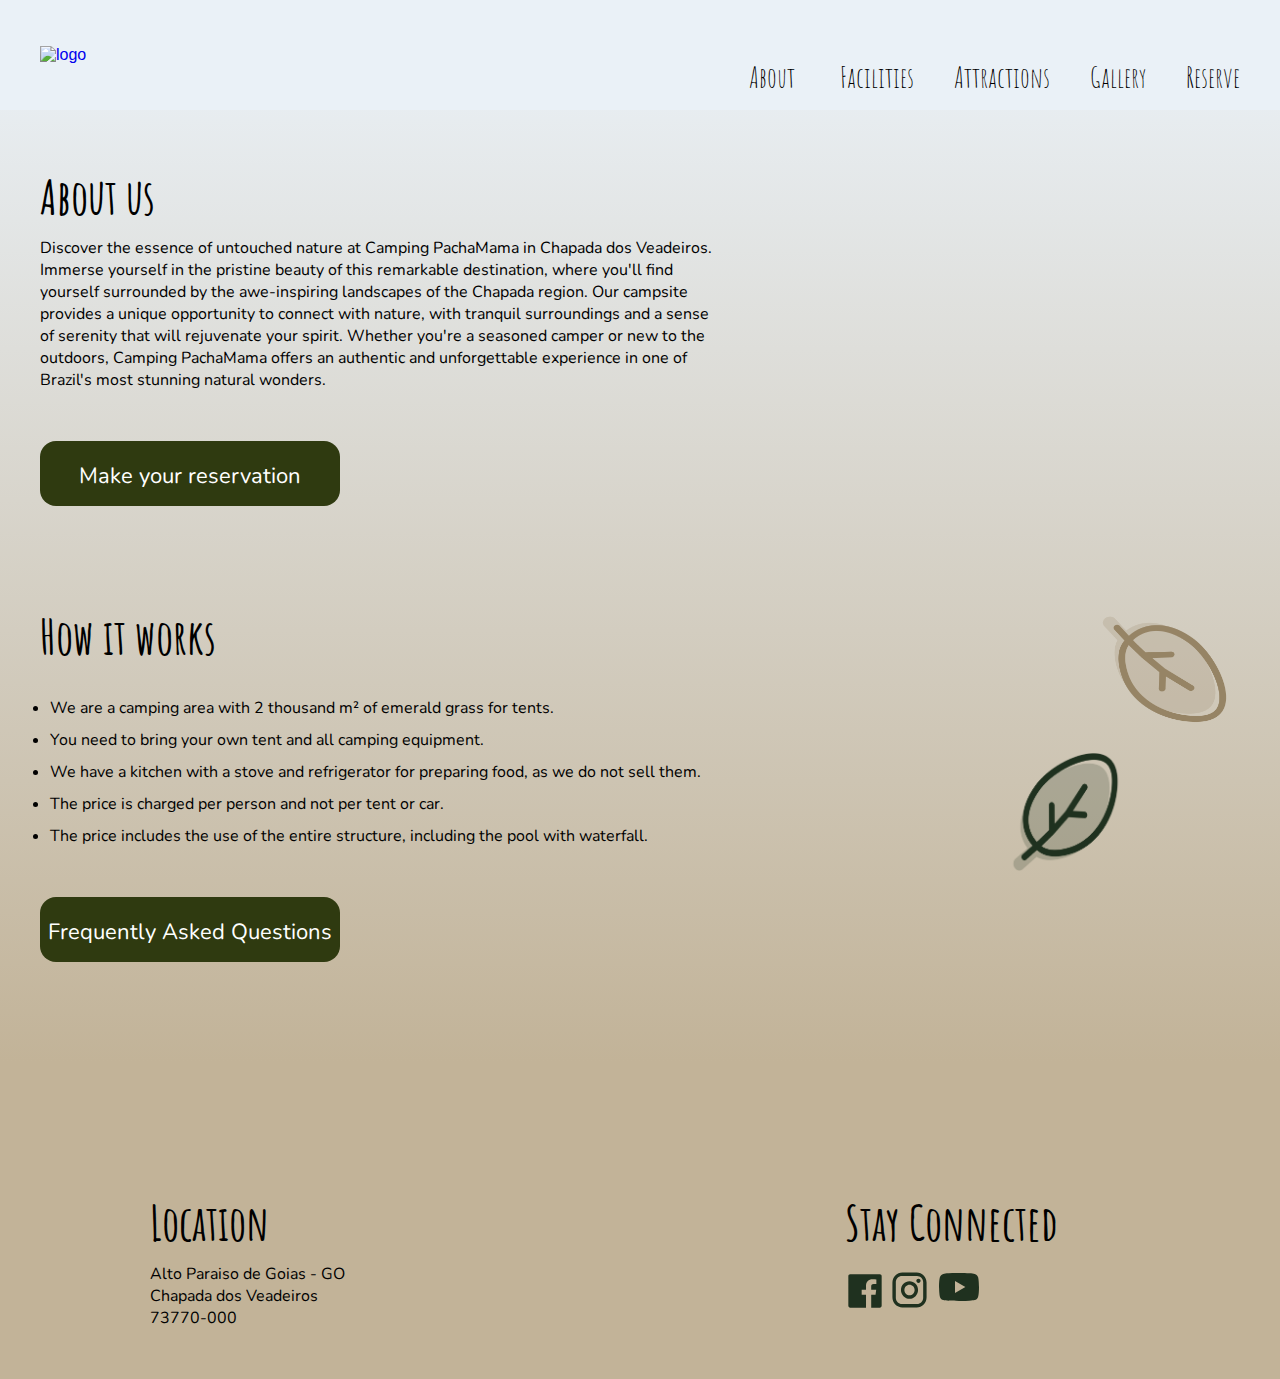
==== Pages/about.html @ e9200d18 "." ====
<!DOCTYPE html>
<html lang="en">

<head>
    <meta charset="UTF-8">
    <meta name="viewport" content="width=device-width, initial-scale=1.0">
    <link rel="stylesheet" href="../Styles/style.css">
    <link rel="preconnect" href="https://fonts.googleapis.com">
    <link rel="preconnect" href="https://fonts.gstatic.com" crossorigin>
    <link rel="preconnect" href="https://fonts.googleapis.com">
    <link rel="preconnect" href="https://fonts.gstatic.com" crossorigin>
    <link
        href="https://fonts.googleapis.com/css2?family=Amatic+SC:wght@400;700&family=Josefin+Slab:ital,wght@0,400;0,600;1,500&family=Nunito:wght@400;500;700&family=Playfair+Display&family=Space+Mono&family=Ubuntu+Mono&display=swap"
        rel="stylesheet">
    <title>Camping PachaMama - About</title>
</head>


<body>
     <!-- HEADER -->
        <header class="header-bg" id="header">
            <div class="header">
                <a href="../index.html" id="logo"><img src="../Images/Logo.svg" alt="logo" id="logo-img"></a>
        
                <nav aria-label="primary">
                    <ul class="header-menu">
                        <li><a href="./about.html"><span id="active-page">About</span></a></li>
                        <li><a href="./structure.html">Facilities</a></li>
                        <li><a href="./attractions.html">Attractions</a></li>
                        <li><a href="./gallery.html">Gallery</a></li>
                        <li><a href="./reserve.html">Reserve</a></li>
                    </ul>
                </nav>
        
                <!-- Burger menu icon for mobile -->
                <div class="burger-menu" onclick="toggleMenu()">
                    <div class="bar1"></div>
                    <div class="bar2"></div>
                    <div class="bar3"></div>
                </div>
            </div>
        </header>
    

    <!-- MAIN IMAGE -->
    <main class="about-page-img bg-about">
        <div class="img">
            <img id="heroimg" src="../Images/About-Page/about-main-img.png" alt="Image of morro da baleia">
        </div>

    <!-- ABOUT SECTION-->
<div class="bg-about">
    <div class="about-page-about">

        <h3>About us</h3>
        <div class="about-page-text fade-in" ><p>Discover the essence of untouched nature at Camping PachaMama in Chapada dos Veadeiros. Immerse yourself in the pristine beauty of this remarkable destination, where you'll find yourself surrounded by the awe-inspiring landscapes of the Chapada region. Our campsite provides a unique opportunity to connect with nature, with tranquil surroundings and a sense of serenity that will rejuvenate your spirit. Whether you're a seasoned camper or new to the outdoors, Camping PachaMama offers an authentic and unforgettable experience in one of Brazil's most stunning natural wonders.</p></div>
        <p></p>


            <a href="./reserve.html" class="button-green button-about">Make your reservation</a>
  
       
        <div class="about-page-how fade-in">
            <h3>How it works</h3>
            <ul class="about-page-ul">
                <li>We are a camping area with 2 thousand m² of emerald grass for tents.</li>
                <li>You need to bring your own tent and all camping equipment.</li>
                <li>We have a kitchen with a stove and refrigerator for preparing food, as we do not sell them.</li>
                <li>The price is charged per person and not per tent or car.</li>
                <li>The price includes the use of the entire structure, including the pool with waterfall.</li>
            </ul>
        </div>
        <a href="./faq.html"  class="button-green button-about">Frequently Asked Questions</a>
    </div>
</div>
  <!-- IMAGES FLOATING -->
  <div class="about-page-images">
    <img src="../Images/About-Page/leaf1.png" class="leaf1">
    <img src="../Images/About-Page/leaf2.png" class="leaf2">
  </div>
  <!-- FOOTER SECTION -->
  <footer>
    <div>
        <h5>Location</h5>
        <p>Alto Paraiso de Goias - GO</p>
        <p>Chapada dos Veadeiros</p>
        <p>73770-000</p>

    </div>

    <div>
        <h5>Stay Connected</h5>
        <img src="../Images/facebook.svg">
            <img src="../Images/instagram.svg">
            <img src="../Images/youtube.svg">
    </div>
</footer>

</div>
</div>

</main>
<script src="../Javascript/script.js"></script>
</body>

</html>
---- Styles/style.css ----
body{
    margin: 0px;
    font-family: Arial, Helvetica, sans-serif;
    background: linear-gradient(to bottom, #EAF1F7, #BFC2B4);
}

ul {
    margin: 0px;
    padding: 0px;
    list-style: none;
}

a{
    text-decoration: none;
}

p{
    font-family: "Nunito";
    margin: 0px;
}
#reserve {
    border: 2px solid #BB8B38;
    padding: 10px;
    border-radius: 10px;
}
.icons:hover{
    fill:  #BB8B38;
    transition: 1.2s;
}



@media (max-width: 600px){
    p { font-size: 16px;}
}

#active-page{

padding: 5px;
/* background-color: #EAF1F7;
    border-bottom: 4px solid white;
    border-radius: 0px 0 16px 16px; */
}
/* ------------------------- BACKGROUNDS */
.bg{
    background: linear-gradient(to bottom, #EAF1F7, #C2B398);
    /* margin-bottom:50px; */
    padding-top: 50px;
}
.bg-about{
    background: linear-gradient(to bottom, #E9EFF4, #C2B398);
    padding-top: 50px;
}
.bg-attractions{
    background: linear-gradient(to bottom, #E9EFF4, #BFC2B4);
    padding-top: 50px;
    
}
.bg-reserve{
    background: linear-gradient(to bottom, #EAF1F7, #C2B398);
    padding-top: 10px;
}

/* ------------------------- HEADERS */
h1{ /* center*/
    font-family: "Amatic SC";
    text-align: center;
    font-size: 48px;
    font-weight: 700;
}
h2{
    padding: 20px;
    text-align: center;
    font-family: "Nunito";
    font-size: 24px;
    font-weight: 700;
    height: 50px;
}

h3{ /*left*/
    font-family: "Amatic SC";
    text-align: left;
    font-size: 48px;
    font-weight: 700;
    margin-bottom: 10px;
    
}

h4{
    font-family: "Amatic SC";
    text-align: left;
    font-size: 48px;
    font-weight: 700;
    margin-bottom: 100px;
    margin-left: 100px;
    padding-top: 40px;
    
}
h5{ /*left footer*/
    font-family: "Amatic SC";
    text-align: left;
    font-size: 48px;
    font-weight: 700;
    margin-bottom: 10px;
    
}

@media (max-width: 600px){
    h1{font-size: 30px;
    text-align: left;
margin-left: 50px;}
    h3{
        font-size: 30px;
        margin-left: 50px;
    }
    h5{font-size: 30px;}
    h4{
        margin-bottom: 50px;
        font-size: 30px;
        margin-left: 50px;
        padding-top: 0px;
        
    }
}
/* ------------------------- BUTTONS */
.button-green{
    height:35px;
    padding-top: 20px;
    padding-bottom: 10px;
    border-radius: 16px;
    font-size: 22px;
    cursor:pointer;
    width: 300px;

    background-color: #2F3A10;
    font-family: "Nunito", sans-serif;
    color: white;
    display: inline-block;
    text-align: center;
}
.button-green:hover{
background-color: #087808;
transition: 1.2s;
}

.button-green-2{
    background-color: #2F3A10;
    width: 497px;
    height: 40px;
    padding-top: 10px;
    font-family: "Nunito", sans-serif;
    font-size: 22px;
    color: white;
    border-radius: 16px;
    cursor: pointer;
    display: inline-block;
    text-align: center;
}
.button-green-2:hover{
background-color: #087808;
transition: 1.2s;
}

.button-green-3{
    background-color: #2F3A10;
    width: 300px;
    height: 40px;
    padding-top: 10px;
    font-family: "Nunito", sans-serif;
    font-size: 22px;
    color: white;
    border-radius: 16px;
    cursor: pointer;
    display: inline-block;
    text-align: center;
    margin-top: 120px;
}
.button-green-3:hover{
background-color: #087808;
transition: 1.2s;
}
#img-button{
    margin-top: 160px; /* Adjust the margin to create space between h1 and a */
    background: #BB8B38;
    height:35px;
    padding-top: 20px;
    padding-bottom: 10px;
    border-radius: 16px;
    font-size: 22px;
    color: #1F311F;
    cursor:pointer;
    width: 300px;
    box-shadow: 0 4px 8px rgba(0, 0, 0, 0.1); 
    font-family: "Nunito";
}
#img-button:hover{
    background-color: #DCAF67;
    transition: 1.2s;
    color:white;
}

.center{
    margin:auto;
    text-align: center;
    margin-top: 50px;
}



@media (max-width: 600px){
    .button-green{
        width: 300px;
        height: 40px;
        padding-top: 15px;
        font-family: "Nunito", sans-serif;
        font-size: 16px;
        color: white;
        border-radius: 16px;
        cursor: pointer;
        display: inline-block;
        text-align: center;
       
    }
    .button-green-2{
            width: 400px;
            height: 40px;
            padding-top: 15px;
            font-family: "Nunito", sans-serif;
            font-size: 16px;
            color: white;
            border-radius: 16px;
            cursor: pointer;
            display: block;
            text-align: center;
            margin-top: 50px;
           

    }
    .button-green-3{
        width: 300px;
        height: 40px;
        padding-top: 15px;
        font-family: "Nunito", sans-serif;
        font-size: 16px;
        color: white;
        border-radius: 16px;
        cursor: pointer;
        display: inline-block;
        text-align: center;
       

}
    .center{
        margin-top: 10px;
        text-align: left;
    }
}
/* ------------------------- HEADER WEBSITE */
.header-bg {
    background-color: #EAF1F7;
    position: fixed;
    width: 100%;
    top: 0;
    z-index: 1000; /* Set a high z-index to ensure the header appears above other content */
    transition: background-color 0.4s ease-in; /* Add a smooth transition effect */
}

.header img {
    width: 85%;
}

.header {
    display: flex;
    flex-wrap: wrap;
    gap: 20px;
    justify-content: space-between;
    align-items: center;
    margin-top: 0px;
    max-width: 1200px;
    box-sizing: border-box;
    margin-left: auto;
    margin-right: auto;
    height: 110px;
    padding: 0px;
    transition:ease-in-out ; 
    margin-bottom:0px;
}

.header-menu{
    display: flex;
    flex-wrap: wrap;
    gap: 40px;
}

.header-menu a{
    /* padding: 16px 0px; */
    display: inline-block;
    color: #000000;
    font-size: 28px;
    position: relative;
    font-family: 'Amatic SC';
    margin-bottom: 0px;
    margin-top: 0px;
    padding: 0px;
}

.header-menu a:after{
    content: "";
    display:block;
    height: 2px;
    width: 0%;
    background: #1F311F;
    margin-top: 4px;
    transition: 0.3s;
    position: absolute;
}

.header-menu a:hover:after{
    width: 100%;

}
/* @media (max-width: 800px){
    .header-menu{
        gap:20px;
    }
    .header-menu a {
        background-color: #1111;
        padding: 12px 16px;
        border-radius: 4px;
    }
    .header-menu a:hover{
        background: #fff;
    }
    .header a:after{
        display:none;
    }
} */

.burger-menu {
    display: none;
    cursor: pointer;
    margin-right: 40px;
    margin-bottom: 5px;
}

.bar1 {
    width: 15px;
    height: 3px;
    background-color: #1F311F;
    margin: 6px 0;
    transition: 0.4s;
    border-radius: 5px;
}
.bar2 {
    width: 30px;
    height: 3px;
    background-color: #1F311F;
    margin: 6px 0;
    transition: 0.4s;
    border-radius: 5px;
}
.bar3{
    width: 15px;
    height: 3px;
    background-color: #1F311F;
    margin: 6px 0;
    transition: 0.4s;
    border-radius: 5px;
    margin-left:15px;
}

/* Add the personalized styles for the active burger menu */
.burger-menu.active .bar1 {
    transform: rotate(-45deg) translate(-12px, 10px);
    background-color:#BB8B38;
    width: 30px;
}

.burger-menu.active .bar2 {
    opacity: 0;
}

.burger-menu.active .bar3 {
    transform: rotate(45deg) translate(-12px, 10px);
    background-color:#BB8B38;
    width: 30px;
}


/* Mobile styles */

@media screen and (max-width: 768px) {
    .burger-menu {
        display: block;
    }
    .header{
    height: 90px;
    }
    .header-menu {
        display: none;
        flex-direction: column;
        position: absolute;
        top: 60px; /* Adjust as needed to avoid overlapping the header */
        left: 0;
        width: 100vh;
        height: 100vh;
        background: linear-gradient(to top, #EAF1F7, #BFC2B4);
        z-index: 1000;
        gap: 5px;
    }
    .header-menu a {
        padding-left: 100px;
        font-size: 28px;
        display:block;
    }

    
    .header-menu a:after{
      display: none;
    }
    
   
    .header-menu.show {
        display: flex;
    }
    .header-bg{
        margin-bottom: 100px;
    }
    #logo-img {
       padding: 10px;
content: url('../Images/logomobile.svg'); /* Change to the desired mobile logo URL */

margin-left: 50px;
max-width: 120%;

    }
}



/* ------------------------------------------------- HOME PAGE */
.img {
    position: relative;
}

#heroimg {
    width: 100%;
    height: auto;
    display: block;
}

#img-title,
#img-button {
    position: absolute;
    top: 50%;
    left: 50%;
    transform: translate(-50%, -50%);
    color: white;
    text-align: center;
    opacity: 0;
    transition: opacity 2s ease;
}

#img-title {
    font-family: "Amatic SC";
    font-weight: 700;
    font-size: 56px;
}

#img-button {
    font-size: 18px;
}



/* ------------------------- ABOUT */


.about {
    display: flex;
    gap: 20px;
    padding: 20px;
    width: 1200px;
    box-sizing: border-box;
    margin-left: auto;
    margin-right: auto;
    margin-bottom: 300px;
    position: relative;
    margin-top: 100px;
}

.map {
    position: absolute;
    bottom: -150px; /* Adjust the value as needed to overlap the map with the image */
    left: 35px;
    box-shadow: 0 4px 8px rgba(0, 0, 0, 0.1); /* Add a shadow effect */
}
.leaf-falling img {
    position: absolute;
    max-width: 10%;
    height: auto;
    animation: fallAnimation 2s cubic-bezier(0.68, -0.55, 0.27, 1.55) forwards;
    /* Adjust the duration and cubic-bezier values as needed */
}

/* Position the images */
.leaf-falling1 {
    top: -200px; /* Start the leaf above the viewport */
    left: 50px; /* Adjust the left position as needed */
}

@keyframes fallAnimation {
    to {
        top: 1500px; /* Adjust the final position where the leaf should fall to */
    }
}
.about-image {
    width: 100%;
}

@media screen and (max-width: 768px) {
    .about {
        flex-direction: column-reverse;
        width: 100%;
        padding: 10px;
        margin-bottom: 100px;
        margin-top: 0px;
    }
    #about-text-2{
        font-size: 14px;
    }
   .about-image{
    width: 50%;
   }
    .map {
        position: static; /* Change position to static for better responsiveness */
        margin-top: 20px;
        box-shadow: none;
    }

    /* Adjust the width and height for mobile screens */
    .map iframe {
        margin-left: 50px;
        margin-bottom: 100px;
        width: 75%; /* Set the iframe width to 100% of its container */
        height: 300px; /* Adjust the desired height for mobile screens */
    }
}


/* ------------------------- FACILITIES */
.structure{  display: flex;
    flex-wrap: wrap;
    gap: 15px;
    padding: 20px;
    width: 1200px;
    box-sizing: border-box;
    margin-left: auto;
    margin-right: auto;
    margin-bottom: 140px; 
}
 ul{
    margin-top: 30px;
 }
 ul li{
    margin-bottom: 15px;
    margin-top: 30px;
 }
hr{
    background-color: #2F3A10;
    width: 470px;
    border: 0px;
    height: 2px;
 
}
.colored-svg{
    fill:#1F311F;
    padding: 5px;
}

.list{
    font-family: "Nunito";
}


@media screen and (max-width: 768px) {
td{
    font-size: 16px;
}
.colored-svg{
    max-width: 75%;
}
table {
    width: 200px; /* Sum of the specified column widths */
    font-size: 16px;

  }

  td, th {
    border: none; /* Optional: Adds borders to the cells */
    border-bottom: 2px solid #BB8B38;
    height: 76px;
  }
#facilities-img{
    display:none;
}
}
/* ------------------------- ATTRACTIONS */
/* .card{
    width:372px;
    height: 768px;
    background: #C2B398;
    border-radius: 16px;
    margin-bottom: 50px;
} */
.card:hover{ 
    background-color: #C0A576;
    transition: 1.2s;
}
.card p{
    padding: 20px;
    font-size: 14px;
}
.card hr{
    color: #1F311F;
    width: 200px;
    border: 1px solid #1F311F;
    margin-top:20px;
}


.attractions {
    display: flex;
    flex-wrap: wrap;
    gap: 22px;
    padding: 20px;
    box-sizing: border-box;
    margin-left: auto;
    margin-right: auto;
    max-width: 1200px;
}

.card {
    flex: 1 0 102px; /* Use flex property to allow flexibility in width */
    max-width: 70%; /* Allow cards to take full width on smaller screens */
    background: #C2B398;
    border-radius: 16px;
    margin-bottom: 50px;
    box-sizing: border-box; /* Include padding and border in the total width */
}

/* Rest of your .card styles */

/* Adjustments for smaller screens */
@media screen and (max-width: 768px) {
    #button-green-center{
        margin-left: 135px;
    }
    .card {
        margin: auto;
        flex: 1 0 100%; /* Make cards take full width on smaller screens */
    }
}


/* ------------------------- GALLERY */
.gallery{
    margin-bottom: 0px;
    margin-top: 140px;
    
}
.gallery img{
    width: 100%;

}

.gallery-button-left,
.gallery-button-right {
    position: absolute;
    font-size: 30px;
    background: none;
    border: none;
    color: #333;
    cursor: pointer;
    border-radius: 25%;
    padding: 30px;
    background-color: rgba(255, 255, 255, 0.7);
    transition: background-color 0.3s;
}

.gallery-button-left {
    left: 0;
    top: 50%;
    transform: translate(0%, -50%);
}

.gallery-button-right {
    right: 0;
    top: 50%;
    transform: translate(0%, -50%);
}


.gallery-button-left:hover,
.gallery-button-right:hover {
    background-color: #DCAF67;
}


@media screen and (max-width: 768px) {
    .gallery-button-left,
    .gallery-button-right {
        position: absolute;
        font-size: 20px;
        background: none;
        border: none;
        color: #333;
        cursor: pointer;
        border-radius: 25%;
        padding: 15px;
        background-color: rgba(255, 255, 255, 0.7);
        transition: background-color 0.3s;
    }
    
    
}


/* ------------------------- RESERVE */
form{
    font-family: "Nunito";
    font-size: 20px;

}
.label-block{
    display:block;
}
input{
border: 1px solid #1F311F;
box-shadow: 0 2px 5px rgba(0, 0, 0, 0.1);
border-radius: 5px;
margin-bottom: 20px;
background-color: rgba(255, 255, 255, 0.5); /* Use rgba with an alpha value for transparency */
font-size: 16px;
font-family: "Nunito";
}
label{display:block;}

.input-larger {
    width: 500px;
    height: 40px;

}

.input-smaller {
    width: 226px;
    height: 40px;
}
input:focus {
    outline: none;}

.input-flex{
    display:flex;
    flex-wrap: wrap;
    gap: 50px;
}

.reserve{
    display:flex;
    justify-content:space-evenly;
    gap: 40px;
    /* padding-left: 150px; */
    /* padding-right:500px; */
    padding-bottom: 140px;
}
.reserve-page-home{
    display: flex;
    flex-wrap: wrap;
    gap: 200px;
    padding-bottom:0px;
}


.italic{
    font-style:italic;
}

#title{
    font-family: "Nunito";
    font-size: 24px;
    font-weight: 700px;
    text-align: right;
    margin-bottom:5px;
}
.reserve-info{
    margin-bottom: 10px;
}

/* ------------------------- FOOTER */
footer{
 padding-top: 50px;
    display:flex;
    flex-wrap: wrap;
    background-color: #C2B398;
    padding-bottom:50px;
    padding-left: 150px;

    gap: 500px;
}

#about-text{
    margin-bottom: 40px;
    padding: 50px;
}
#about-text-2{
    margin-bottom: 100px;
    margin-top: 50px;
}

@media (max-width: 600px){
    footer{
        gap: 100px;
        padding-left: 40px;
    }
}

/* --------------------------------------------------------------------------- ABOUT PAGE */

/* ------------------------- About */



.about-page-about{
    width: 1200px;
    box-sizing: border-box;
    margin-left: auto;
    margin-right: auto;
    padding-bottom: 100px;

}
.about-page-text{
    width: 678px;
    margin-bottom:50px;
    font-family: "Nunito";
}

.about-page-how{
    margin-top: 100px;
    margin-bottom: 50px;
}

.about-page-ul li{
    list-style-type:disc;
    margin: 10px;
    font-family: "Nunito";
}



.about-page-images img {
    position: absolute;
    max-width: 10%;
    height: auto;
}

/* Position the images */
.leaf1 {
    top: 750px; /* Adjust the top position as needed */
    left: 1000px; /* Adjust the left position as needed */
}

.leaf2 {
    top:600px;
    bottom: 50px; /* Adjust the bottom position as needed */
    right: 50px; /* Adjust the right position as needed */
}

@media screen and (max-width: 768px) {
    .about-page-about {
        width: 100%;
        padding-bottom: 20px;


    }
    .leaf1 {
        top: 750px; /* Adjust the top position as needed */
        left: 50px; /* Adjust the left position as needed */
    }
    
    .about-page-text {
        width: 80%; /* Adjust the width as needed */
        margin: auto;
        margin-top: 20px;
        margin-bottom: 50px;
        font-size: 14px;
    }

    .about-page-how {
        width: 90%;
        margin-top: 20px; /* Adjust the top margin as needed */
        margin-bottom: 50px; /* Adjust the bottom margin as needed */
    }
    .about-page-ul{
        padding-left: 40px;
    }
    .button-about{
        margin-left: 50px;
        margin-bottom: 90px;
    }

    
}



/* ------------------------------------------------- FAQ PAGE */

.faq-page{
    width: 1200px;
    box-sizing: border-box;
    margin-left: auto;
    margin-right: auto;
    margin-bottom: 100px;
}

.faq-page-box{
    width: 678px;
    height: 400px;
    background-color: #BFC2B4;
    border-radius: 16px;
    padding-left: 15px;
    margin-bottom: 50px;
    box-shadow: 0 4px 8px rgba(0, 0, 0, 0.1); /* Add a shadow effect */

}

.faq-page-text{
    padding-left: 15px;
    font-family:"Nunito";
}
#bold{
    font-weight: 700;
}
.faq-page-faq{
    width: 850px;
    font-family: "Nunito";
}
.question{
    margin-bottom: 20px;
    cursor: grab;
}
#bold:hover{
    color:#2F3A10;
}
.answer {
    display: none;
    margin-top: 10px;
}
.leaf1-1 {
    top: 780px; /* Adjust the top position as needed */
    right: 400px; /* Adjust the left position as needed */
    transform:rotate(360deg); 
}

.leaf2-2 {
    top:600px;
    bottom: 50px; /* Adjust the bottom position as needed */
    right: 80px; /* Adjust the right position as needed */
  
}

@media screen and (max-width: 768px) {

.faq-page{
    width:100%;
}

    .faq-page-faq{
        width: 400px;
        font-family: "Nunito";
        margin: auto;
        padding-top: 60px;
    }
    .question{
        margin-bottom: 20px;
      
    }
 
.faq-page-box{
    width: 378px;
    height: 490px;
    background-color: #BFC2B4;
    border-radius: 16px;
    padding-left: 5px;
    margin-bottom: 100px;
    margin-top: 20px;
    margin: auto;
}


}
/* ------------------------------------------------- FACILITIES PAGE */
.structure-page{
    width: 1200px;
    box-sizing: border-box;
    margin-left: auto;
    margin-right: auto;
    margin-bottom: 100px;
}

.structure-page-list{
    width: 1100px;
    margin: auto;

}
.structure-page-list-2 ul{
width: 450px;
}
.structure-page-list-2{
    display: flex;
    flex-wrap: wrap;
    gap: 35px;
}

table {
    width: 529px; /* Sum of the specified column widths */
    border-collapse: collapse;
    font-family: "Nunito";

  }

  td, th {
    border: none; /* Optional: Adds borders to the cells */
    border-bottom: 2px solid #BB8B38;
    height: 76px;
  }

  td:first-child, th:first-child {
    width: 67px;
  }

  td:nth-child(2), th:nth-child(2) {
    width: 382px;
  }

  #water{
    margin-left: 10px;
  }
  #grass{
    padding-bottom: 8px;
  }

  .img-structure {
    width: 100%;
    margin-top: 140px;


}

/* Adjustments for smaller screens */
@media screen and (max-width: 768px) {
    .structure-page-list-2 {
        flex-direction: column; /* Change to column layout on smaller screens */
        align-items: center; /* Center children in column layout */
        gap: 0px;
        padding: 30px;
    
    }
    #water{
        width: 30%;
    }
    .colored-svg{
        width: 50%;
    }
    .structure-page-list{
        width: 100vh;
    
    }
    td, th {
        font-size: 14px;
        border-bottom: 1px solid #BB8B38;
    
    }

    .structure-page-list-2 div {
        width: 100%; /* Full width for each child on smaller screens */
        margin-bottom: 20px; /* Add some margin between child elements */
    
    }
  
    .structure-page{
        width: 100vh;
        box-sizing: border-box;
     
    }
    
}

/* ------------------------------------------------- ATTRACTIONS PAGE */

.attractions-div{
    width: 1200px;
    box-sizing: border-box;
    margin-bottom: 100px;
    margin-left: auto;
    margin-right: auto;
}
#hidden-container {
    display:none;
    /* display:flex; */
  }

  .hidden {
    display: none;
  }
#attractions-footer{
    padding-top: 20px;
    margin-top: 50px;
    background-color: #BFC2B4;
}

.card-page {
    width: 372px;
    height: 768px;
    background: #C2B398;
    border-radius: 16px;
    margin-bottom: 50px;
    opacity: 0; /* Initially hide cards */
    transition: opacity 1s ease-in-out; /* Add a smooth transition effect */
}

.card-page.visible {
    opacity: 1; /* Make cards visible when the 'visible' class is added */
}

.card-page:hover{ 
    background-color: #C0A576;
    transition: 1.2s;
}
.card-page p{
    padding: 20px;
    font-size: 14px;
}
.card-page hr{
    color: #1F311F;
    width: 200px;
    border: 1px solid #1F311F;
    margin-top:20px;
}
.card-page img{
    width: 100%;
}

.attractions-page {
    display: flex;
    flex-wrap: wrap;
    gap: 22px;
    padding: 20px;
    box-sizing: border-box;
    margin-left: auto;
    margin-right: auto;
    max-width: 1200px;}

@media screen and (max-width: 768px) {
    .card-page{
        width:320px;
        height: 768px;
        background: #C2B398;
        border-radius: 16px;
        margin-bottom: 50px;
    } 
    
    .attractions-div {
        width: 100%;
        margin-left: 100px;
    }

}
/* ------------------------------------------------- RESERVE PAGE */
.reserve-page{
    width: 1200px;
    box-sizing: border-box;
    margin-left: auto;
    margin-right: auto;
}


.reserve-page-form{
    display: flex;
    flex-wrap: wrap;
    gap: 200px;
    padding-bottom:100px;
}

.reserve-page-img{
    margin-bottom:0px;
}

@media screen and (max-width: 768px) {
    form{
        font-size: 16px;
        margin: auto;
        padding-right: 60px;
        margin-bottom: 40px;
    }

    input{
    font-size: 14px;
    }

    .input-larger {
        width: 400px;
    }
    
    .input-smaller {
        width: 170px;
    }
    
    
 
    .reserve-page{
        width: 100%;
    }

    .reserve-page-form{
        gap:20px;
        padding-bottom:60px;
    }

    .reserve-info
    {
    
        margin-left: 50px;
        padding-bottom: 20px;
        margin-bottom: 10px;
    }
  
}
/* ------------------------------------------------- GALLERY PAGE */
.gallery-page{
    padding-bottom: 100px;

    
}
.gallery-page img{
    width: 100%;

}

.gallery-page-button-left,
.gallery-page-button-right {
    position: absolute;
    font-size: 30px;
    background: none;
    border: none;
    color: #333;
    cursor: pointer;
    border-radius: 25%;
    padding: 30px;
    background-color: rgba(255, 255, 255, 0.7);
    transition: background-color 0.3s;
}

.gallery-page-button-left {
    left: 0;
    top: 50%;
    transform: translate(0%, -50%);
}

.gallery-page-button-right {
    right: 0;
    top: 50%;
    transform: translate(0%, -50%);
}


.gallery-page-button-left:hover,
.gallery-page-button-right:hover {
    background-color: #DCAF67;
}


@media screen and (max-width: 768px) {
    .gallery-page-button-left,
    .gallery-page-button-right {
        position: absolute;
        top: 40%;
        font-size: 20px;
        background: none;
        border: none;
        color: #333;
        cursor: pointer;
        border-radius: 25%;
        padding: 15px;
        background-color: rgba(255, 255, 255, 0.7);
        transition: background-color 0.3s;
    }
    .image-container{
        margin-top: 50px;
        margin-bottom: 0px;
       
    }
    .bg-about{
        margin-top: 40px;

    }
    .gallery-page{
        margin-top: 0px;
    }
    
}
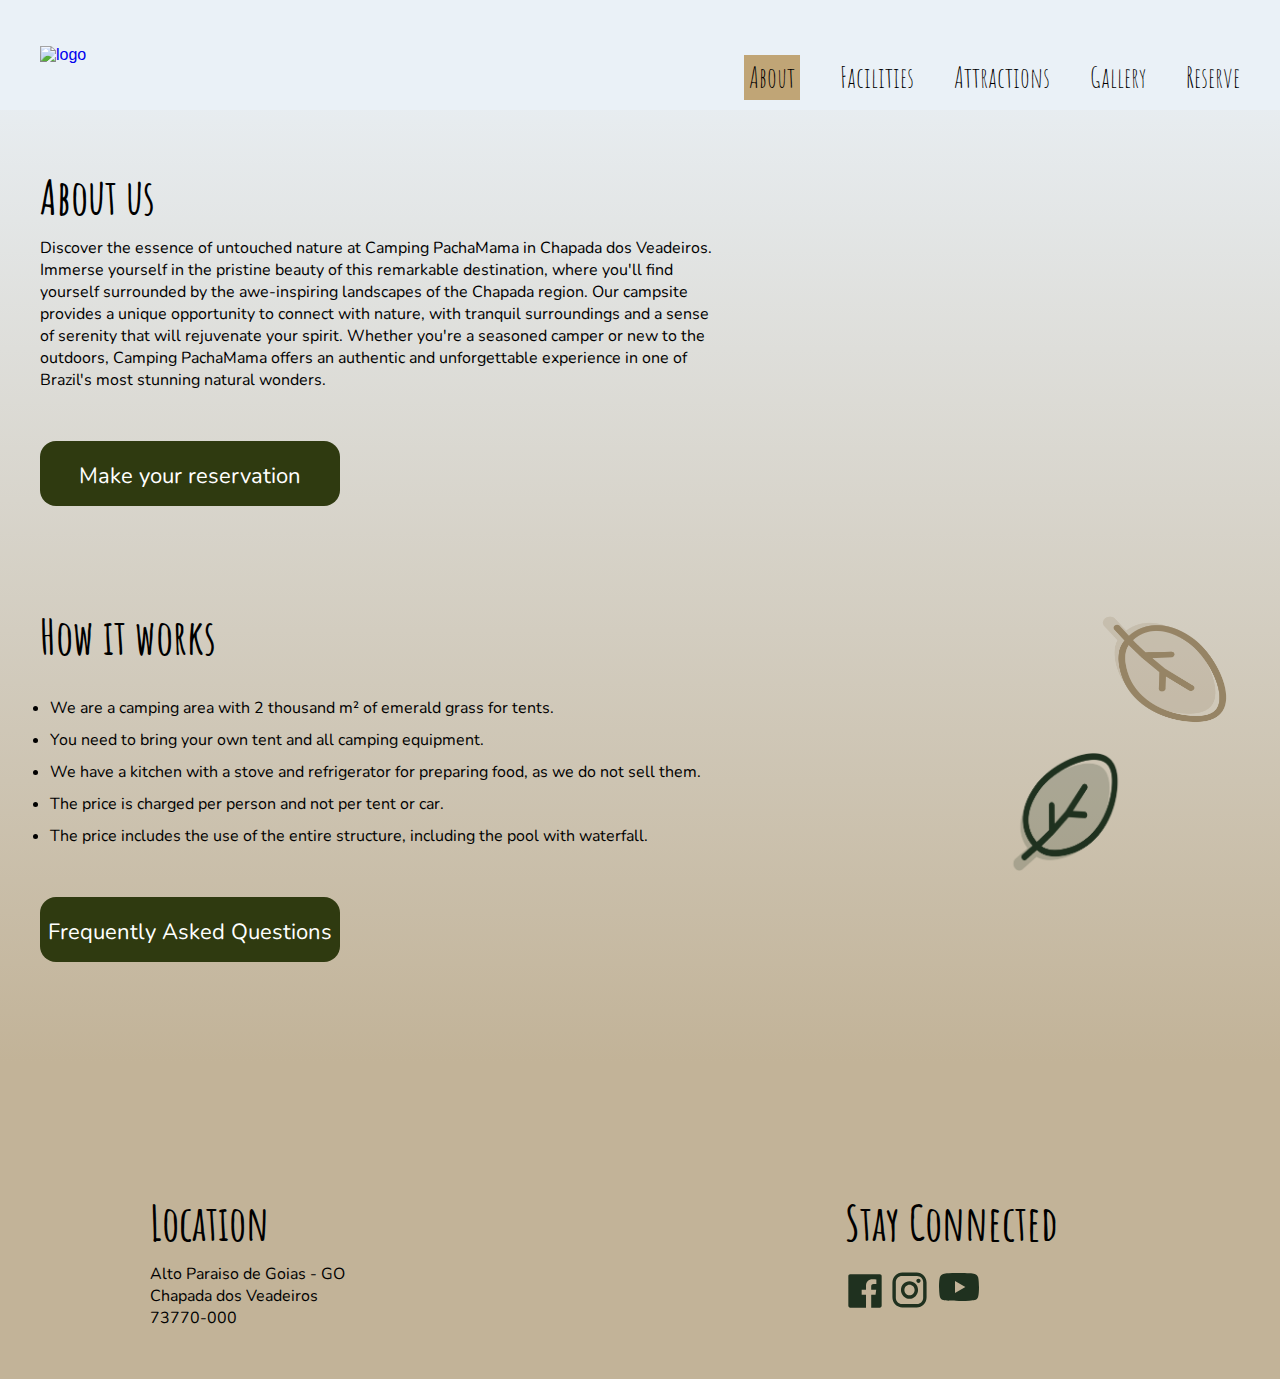
==== commit edf889f6: "icons" ====
--- a/Pages/about.html
+++ b/Pages/about.html
@@ -90,9 +90,9 @@
 
     <div>
         <h5>Stay Connected</h5>
-        <img src="../Images/facebook.svg">
-            <img src="../Images/instagram.svg">
-            <img src="../Images/youtube.svg">
+        <a href="https://www.facebook.com/campingpachamamaoficial?ref=bookmarks"> <img class="icons" src="../Images/facebook.svg"></a>
+        <a href="https://www.instagram.com/campingpachamama"><img class="icons" src="../Images/instagram.svg"></a>
+        <a href="https://www.youtube.com/channel/UC0NTI7tROJxKi1Zjcupasgg"> <img class="icons" src="../Images/youtube.svg"></a></div>
     </div>
 </footer>
 
--- a/Styles/style.css
+++ b/Styles/style.css
@@ -37,7 +37,7 @@
 #active-page{
 
 padding: 5px;
-/* background-color: #EAF1F7;
+background-color: #C0A576;/* background-color: #EAF1F7;
     border-bottom: 4px solid white;
     border-radius: 0px 0 16px 16px; */
 }
@@ -120,6 +120,9 @@
         margin-left: 50px;
         padding-top: 0px;
         
+    }
+    h2{
+        font-size: 18px;
     }
 }
 /* ------------------------- BUTTONS */
@@ -183,7 +186,7 @@
     margin-top: 160px; /* Adjust the margin to create space between h1 and a */
     background: #BB8B38;
     height:35px;
-    padding-top: 20px;
+    padding-top: 10px;
     padding-bottom: 10px;
     border-radius: 16px;
     font-size: 22px;
@@ -210,7 +213,7 @@
 @media (max-width: 600px){
     .button-green{
         width: 300px;
-        height: 40px;
+        height: 30px;
         padding-top: 15px;
         font-family: "Nunito", sans-serif;
         font-size: 16px;
@@ -219,10 +222,12 @@
         cursor: pointer;
         display: inline-block;
         text-align: center;
+        margin-left: 50px;
+        
        
     }
     .button-green-2{
-            width: 400px;
+            width: 340px;
             height: 40px;
             padding-top: 15px;
             font-family: "Nunito", sans-serif;
@@ -247,12 +252,12 @@
         cursor: pointer;
         display: inline-block;
         text-align: center;
-       
+        margin-top: 50px;
 
 }
     .center{
         margin-top: 10px;
-        text-align: left;
+        text-align: center;
     }
 }
 /* ------------------------- HEADER WEBSITE */
@@ -472,6 +477,28 @@
 }
 
 
+@media screen and (max-width: 768px) {
+    #img-button{
+        top: 20%;
+        padding-bottom: 12px;
+        padding-top: 8px;
+        width: 300px;
+        height: 30px;
+    }
+  
+   
+
+    #img-title{
+    position: absolute;
+    top: 50%;
+    left: 40%;
+    transform: translate(-50%, -50%);
+    color: white;
+    text-align: center;
+    opacity: 0;
+    transition: opacity 2s ease;
+}
+}
 
 /* ------------------------- ABOUT */
 
@@ -509,41 +536,69 @@
     left: 50px; /* Adjust the left position as needed */
 }
 
+#about-text{
+    margin-bottom: 40px;
+    padding: 50px;
+}
+#about-text-2{
+    margin-bottom: 100px;
+    margin-top: 50px;
+}
+
 @keyframes fallAnimation {
     to {
         top: 1500px; /* Adjust the final position where the leaf should fall to */
     }
 }
-.about-image {
-    width: 100%;
-}
 
 @media screen and (max-width: 768px) {
+    
     .about {
         flex-direction: column-reverse;
         width: 100%;
         padding: 10px;
-        margin-bottom: 100px;
+        margin-bottom: 200px;
         margin-top: 0px;
+        border: 2px solid red;
+        gap: 0px;
+    }
+    .about-description {
+        border: 1px solid blue;
+
+    }
+    #about-text{
+        border: 2px solid purple;
+        padding: 10px;
     }
     #about-text-2{
         font-size: 14px;
+        border: 1px solid yellow;
     }
    .about-image{
-    width: 50%;
+    width: 100%;
+    border: 2px solid blue;
+   }
+   #about-text-2{
+    margin-bottom: 60px;
+}
+
+   #about-img{
+    width: 98%;
    }
     .map {
-        position: static; /* Change position to static for better responsiveness */
         margin-top: 20px;
         box-shadow: none;
+        bottom: -150px; /* Adjust the value as needed to overlap the map with the image */
+        left: 30px;
     }
 
     /* Adjust the width and height for mobile screens */
     .map iframe {
-        margin-left: 50px;
-        margin-bottom: 100px;
-        width: 75%; /* Set the iframe width to 100% of its container */
-        height: 300px; /* Adjust the desired height for mobile screens */
+        margin-left: 20px;
+        margin-bottom: 20px;
+        box-shadow: 0 2px 5px rgba(0, 0, 0, 0.1);
+        width: 100%; /* Set the iframe width to 100% of its container */
+        height: 230px; /* Adjust the desired height for mobile screens */
     }
 }
 
@@ -587,6 +642,7 @@
 td{
     font-size: 16px;
 }
+
 .colored-svg{
     max-width: 75%;
 }
@@ -595,7 +651,11 @@
     font-size: 16px;
 
   }
-
+  #table-home {
+    width: 370px; /* Sum of the specified column widths */
+    margin-left: 10px;
+
+  }
   td, th {
     border: none; /* Optional: Adds borders to the cells */
     border-bottom: 2px solid #BB8B38;
@@ -603,6 +663,9 @@
   }
 #facilities-img{
     display:none;
+}
+.structure{
+    margin-bottom: 100px; 
 }
 }
 /* ------------------------- ATTRACTIONS */
@@ -654,14 +717,17 @@
 /* Adjustments for smaller screens */
 @media screen and (max-width: 768px) {
     #button-green-center{
-        margin-left: 135px;
+        margin-left:0px;
     }
     .card {
         margin: auto;
         flex: 1 0 100%; /* Make cards take full width on smaller screens */
     }
-}
-
+
+    #attraction-img{
+        width: 100%;
+}
+}
 
 /* ------------------------- GALLERY */
 .gallery{
@@ -717,6 +783,7 @@
         color: #333;
         cursor: pointer;
         border-radius: 25%;
+        top: 640%;
         padding: 15px;
         background-color: rgba(255, 255, 255, 0.7);
         transition: background-color 0.3s;
@@ -808,19 +875,18 @@
     gap: 500px;
 }
 
-#about-text{
-    margin-bottom: 40px;
-    padding: 50px;
-}
-#about-text-2{
-    margin-bottom: 100px;
-    margin-top: 50px;
-}
-
+#footer-gallery{
+    background-color: #BFC2B4;
+    margin-top: 40px;
+}
 @media (max-width: 600px){
     footer{
-        gap: 100px;
-        padding-left: 40px;
+        gap: 50px;
+        padding-left: 10px;
+    }
+    #footer-gallery{
+        gap: 30px;
+        padding-left: 10px;
     }
 }
 
@@ -1059,37 +1125,52 @@
 
 /* Adjustments for smaller screens */
 @media screen and (max-width: 768px) {
+    table {
+        width: 370px; /* Sum of the specified column widths */
+        margin-left: 30px;
+    
+      }
     .structure-page-list-2 {
         flex-direction: column; /* Change to column layout on smaller screens */
         align-items: center; /* Center children in column layout */
         gap: 0px;
-        padding: 30px;
-    
-    }
+        padding: 0px;
+        width: 45%;
+    
+    }
+    td, th {
+        height: 50px;
+
+      }
+      
+      #button-facilities{
+        margin-left: 40px;
+      }
+  
     #water{
         width: 30%;
     }
     .colored-svg{
         width: 50%;
     }
-    .structure-page-list{
-        width: 100vh;
-    
-    }
+  
     td, th {
         font-size: 14px;
-        border-bottom: 1px solid #BB8B38;
-    
+     
     }
 
     .structure-page-list-2 div {
         width: 100%; /* Full width for each child on smaller screens */
-        margin-bottom: 20px; /* Add some margin between child elements */
-    
+        margin-bottom: 0px; /* Add some margin between child elements */
+    
+    }
+    .structure-page-list-2 ul{
+    width: 250px;
+    padding: 4px;
     }
   
     .structure-page{
-        width: 100vh;
+        width: 100%;
         box-sizing: border-box;
      
     }
@@ -1113,25 +1194,15 @@
   .hidden {
     display: none;
   }
-#attractions-footer{
-    padding-top: 20px;
-    margin-top: 50px;
-    background-color: #BFC2B4;
-}
 
 .card-page {
     width: 372px;
     height: 768px;
     background: #C2B398;
     border-radius: 16px;
-    margin-bottom: 50px;
-    opacity: 0; /* Initially hide cards */
-    transition: opacity 1s ease-in-out; /* Add a smooth transition effect */
-}
-
-.card-page.visible {
-    opacity: 1; /* Make cards visible when the 'visible' class is added */
-}
+    margin-bottom: 10px;
+}
+
 
 .card-page:hover{ 
     background-color: #C0A576;
@@ -1161,6 +1232,7 @@
     margin-right: auto;
     max-width: 1200px;}
 
+
 @media screen and (max-width: 768px) {
     .card-page{
         width:320px;
@@ -1172,9 +1244,15 @@
     
     .attractions-div {
         width: 100%;
-        margin-left: 100px;
-    }
-
+        margin-left: 40px;
+    }
+.attractions-page{
+    padding: 10px;
+}
+
+#load-more-btn{
+    margin-left: 50px;
+}
 }
 /* ------------------------------------------------- RESERVE PAGE */
 .reserve-page{
@@ -1200,8 +1278,6 @@
     form{
         font-size: 16px;
         margin: auto;
-        padding-right: 60px;
-        margin-bottom: 40px;
     }
 
     input{
@@ -1209,11 +1285,12 @@
     }
 
     .input-larger {
-        width: 400px;
+        width: 340px;
+        padding-left:20px;
     }
     
     .input-smaller {
-        width: 170px;
+        width: 140px;
     }
     
     
@@ -1284,7 +1361,7 @@
     .gallery-page-button-left,
     .gallery-page-button-right {
         position: absolute;
-        top: 40%;
+        top: 30%;
         font-size: 20px;
         background: none;
         border: none;
@@ -1301,11 +1378,17 @@
        
     }
     .bg-about{
-        margin-top: 40px;
+        margin-top: 50px;
 
     }
     .gallery-page{
         margin-top: 0px;
-    }
-    
-}
+        margin-bottom: 0px;
+    }
+
+    .bg-attractions{
+        margin-top: 40px;
+
+    }
+    
+}
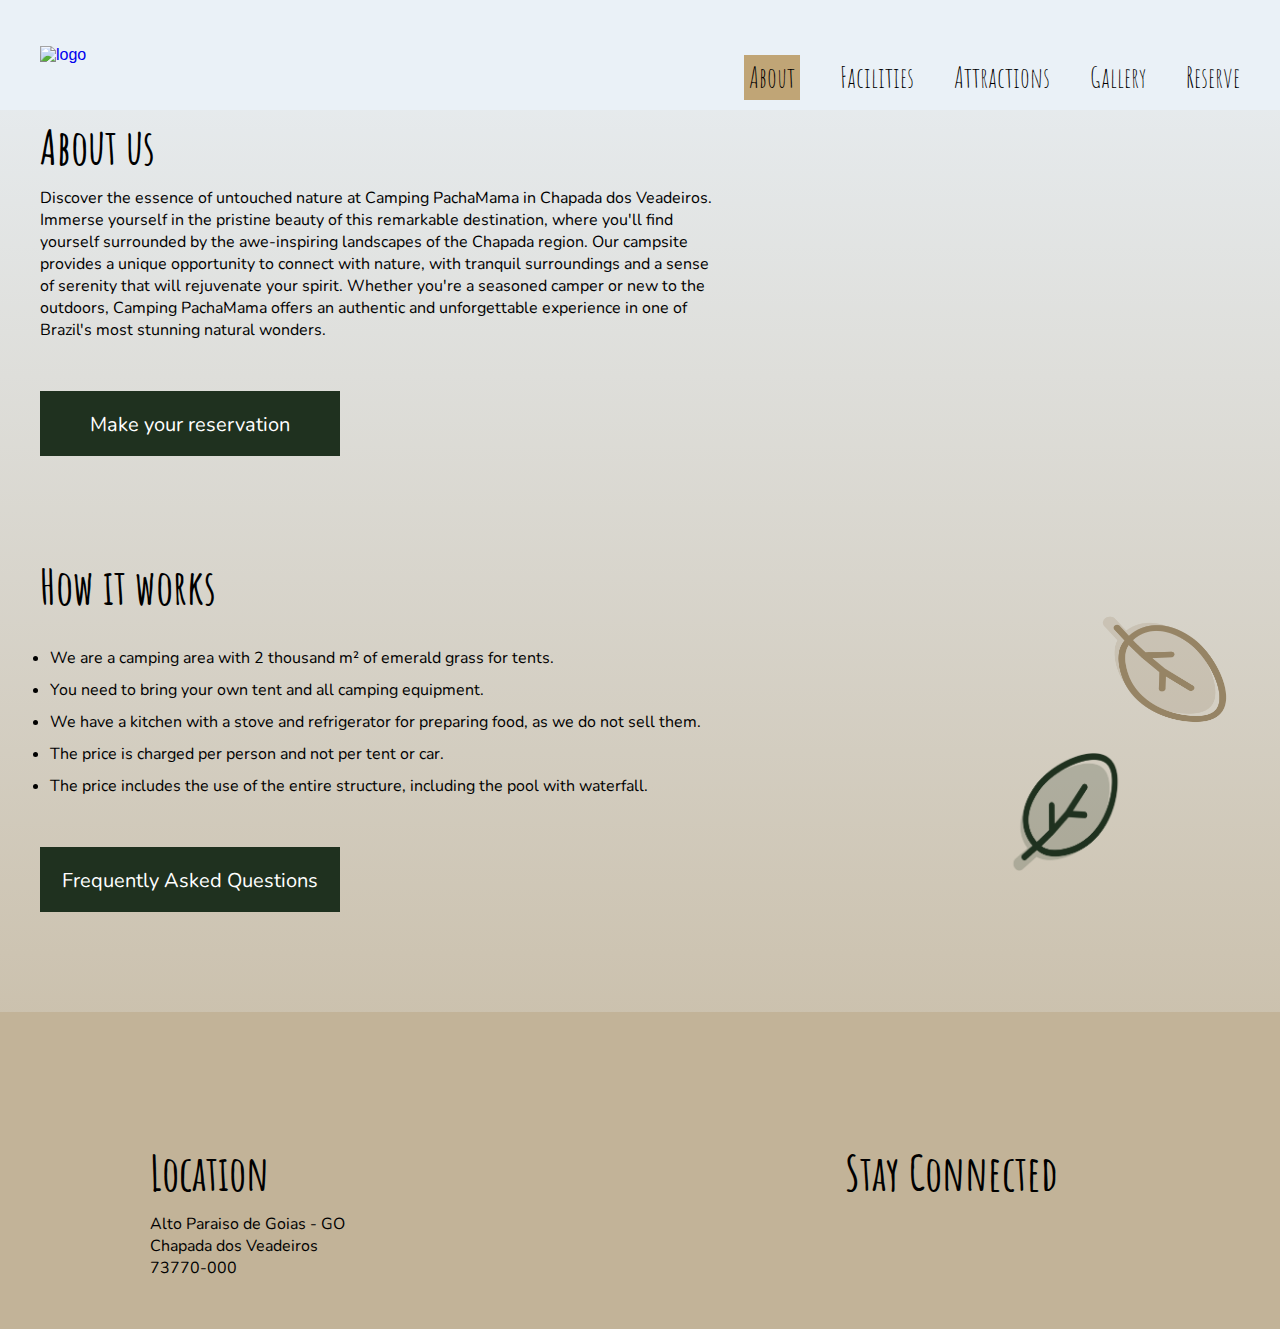
==== commit e7a45114: "about" ====
--- a/Pages/about.html
+++ b/Pages/about.html
@@ -49,7 +49,7 @@
         </div>
 
     <!-- ABOUT SECTION-->
-<div class="bg-about">
+<div>
     <div class="about-page-about">
 
         <h3>About us</h3>
@@ -90,9 +90,10 @@
 
     <div>
         <h5>Stay Connected</h5>
-        <a href="https://www.facebook.com/campingpachamamaoficial?ref=bookmarks"> <img class="icons" src="../Images/facebook.svg"></a>
-        <a href="https://www.instagram.com/campingpachamama"><img class="icons" src="../Images/instagram.svg"></a>
-        <a href="https://www.youtube.com/channel/UC0NTI7tROJxKi1Zjcupasgg"> <img class="icons" src="../Images/youtube.svg"></a></div>
+        <a href="https://www.facebook.com/campingpachamamaoficial?ref=bookmarks"><i class="fa fa-facebook" class="icon" title="Visit my LinkedIn"></i></a>
+        <a href="https://www.instagram.com/campingpachamama"><i class="fa fa-instagram" class="icon" title="Visit my LinkedIn"></i></a>
+        <a href="https://www.youtube.com/channel/UC0NTI7tROJxKi1Zjcupasgg"><i class="fa fa-youtube"  class="icon" title="Visit my LinkedIn"></i></a>
+     
     </div>
 </footer>
 
@@ -100,6 +101,10 @@
 </div>
 
 </main>
+<script src="https://kit.fontawesome.com/8839f852de.js" crossorigin="anonymous"></script>
+<script src="https://code.jquery.com/jquery-3.6.4.min.js"
+  integrity="sha256-oP6HI9z1XaZNBrJURtCoUT5SUnxFr8s3BzRl+cbzUq8=" crossorigin="anonymous">
+  </script>
 <script src="../Javascript/script.js"></script>
 </body>
 
--- a/Styles/style.css
+++ b/Styles/style.css
@@ -19,16 +19,26 @@
     margin: 0px;
 }
 #reserve {
-    border: 2px solid #BB8B38;
     padding: 10px;
-    border-radius: 10px;
+    background-color: white;
+}
+#reserve:hover{
+    padding: 10px;
+    background-color: #BB8B38;
 }
 .icons:hover{
     fill:  #BB8B38;
     transition: 1.2s;
 }
 
-
+.fa{
+    color: #1F311F;
+    font-size: 30px;
+    padding: 10px;
+}
+.fa:hover{
+    color: #363f1e;
+}
 
 @media (max-width: 600px){
     p { font-size: 16px;}
@@ -111,7 +121,7 @@
 margin-left: 50px;}
     h3{
         font-size: 30px;
-        margin-left: 50px;
+        margin-left: 10px;
     }
     h5{font-size: 30px;}
     h4{
@@ -127,16 +137,19 @@
 }
 /* ------------------------- BUTTONS */
 .button-green{
+
+
+
     height:35px;
     padding-top: 20px;
     padding-bottom: 10px;
-    border-radius: 16px;
-    font-size: 22px;
+
+    font-size: 20px;
     cursor:pointer;
     width: 300px;
 
-    background-color: #2F3A10;
-    font-family: "Nunito", sans-serif;
+    background-color: #1F311F;
+    font-family: "Nunito";
     color: white;
     display: inline-block;
     text-align: center;
@@ -152,9 +165,9 @@
     height: 40px;
     padding-top: 10px;
     font-family: "Nunito", sans-serif;
-    font-size: 22px;
+    font-size: 20px;
     color: white;
-    border-radius: 16px;
+
     cursor: pointer;
     display: inline-block;
     text-align: center;
@@ -167,12 +180,12 @@
 .button-green-3{
     background-color: #2F3A10;
     width: 300px;
-    height: 40px;
-    padding-top: 10px;
+    height:35px;
+    padding-top: 20px;
+    padding-bottom: 10px;
     font-family: "Nunito", sans-serif;
-    font-size: 22px;
+    font-size: 20px;
     color: white;
-    border-radius: 16px;
     cursor: pointer;
     display: inline-block;
     text-align: center;
@@ -185,9 +198,9 @@
 #img-button{
     margin-top: 160px; /* Adjust the margin to create space between h1 and a */
     background: #BB8B38;
-    height:35px;
-    padding-top: 10px;
-    padding-bottom: 10px;
+    height:55px;
+    padding-top: 20px;
+    padding-bottom: 20px;
     border-radius: 16px;
     font-size: 22px;
     color: #1F311F;
@@ -218,11 +231,11 @@
         font-family: "Nunito", sans-serif;
         font-size: 16px;
         color: white;
-        border-radius: 16px;
+
         cursor: pointer;
         display: inline-block;
         text-align: center;
-        margin-left: 50px;
+        margin-left: 20px;
         
        
     }
@@ -233,7 +246,7 @@
             font-family: "Nunito", sans-serif;
             font-size: 16px;
             color: white;
-            border-radius: 16px;
+
             cursor: pointer;
             display: block;
             text-align: center;
@@ -243,12 +256,12 @@
     }
     .button-green-3{
         width: 300px;
-        height: 40px;
+        height: 30px;
         padding-top: 15px;
         font-family: "Nunito", sans-serif;
         font-size: 16px;
         color: white;
-        border-radius: 16px;
+ 
         cursor: pointer;
         display: inline-block;
         text-align: center;
@@ -324,22 +337,7 @@
     width: 100%;
 
 }
-/* @media (max-width: 800px){
-    .header-menu{
-        gap:20px;
-    }
-    .header-menu a {
-        background-color: #1111;
-        padding: 12px 16px;
-        border-radius: 4px;
-    }
-    .header-menu a:hover{
-        background: #fff;
-    }
-    .header a:after{
-        display:none;
-    }
-} */
+
 
 .burger-menu {
     display: none;
@@ -435,13 +433,18 @@
        padding: 10px;
 content: url('../Images/logomobile.svg'); /* Change to the desired mobile logo URL */
 
-margin-left: 50px;
+margin-left: 40px;
 max-width: 120%;
 
     }
-}
-
-
+
+    .heroimg {
+       height: 100vh;
+ content: url('../Images/Mobileheroimg.png'); /* Change to the desired mobile heroimg URL */
+ 
+}
+
+}
 
 /* ------------------------------------------------- HOME PAGE */
 .img {
@@ -474,12 +477,19 @@
 
 #img-button {
     font-size: 18px;
+    border-radius: 0px;
+    height: 20px;
+    COLOR: #fff;
+    font-weight: 800;
+}
+#img-button:hover{
+    color: #333;
 }
 
 
 @media screen and (max-width: 768px) {
     #img-button{
-        top: 20%;
+        top: 40%;
         padding-bottom: 12px;
         padding-top: 8px;
         width: 300px;
@@ -502,7 +512,23 @@
 
 /* ------------------------- ABOUT */
 
-
+.about-description{
+    margin-left: 40px;
+    border: 1px solid red;
+}
+
+#about-text{
+    margin-bottom: 40px;
+    margin-top: 40px;
+}
+#about-text p{
+    margin-bottom: 20px;
+    line-height: 22px;
+}
+#about-text-2{
+    padding-bottom: 90px;
+
+}
 .about {
     display: flex;
     gap: 20px;
@@ -516,6 +542,7 @@
     margin-top: 100px;
 }
 
+
 .map {
     position: absolute;
     bottom: -150px; /* Adjust the value as needed to overlap the map with the image */
@@ -536,14 +563,7 @@
     left: 50px; /* Adjust the left position as needed */
 }
 
-#about-text{
-    margin-bottom: 40px;
-    padding: 50px;
-}
-#about-text-2{
-    margin-bottom: 100px;
-    margin-top: 50px;
-}
+
 
 @keyframes fallAnimation {
     to {
@@ -559,24 +579,29 @@
         padding: 10px;
         margin-bottom: 200px;
         margin-top: 0px;
-        border: 2px solid red;
+
         gap: 0px;
     }
-    .about-description {
-        border: 1px solid blue;
-
-    }
+    .about-description{
+        margin-left: 0px;
+    }
+    
+    #about-text-2{
+        padding-bottom: 20px;
+    
+    }
+
     #about-text{
-        border: 2px solid purple;
+
         padding: 10px;
     }
     #about-text-2{
         font-size: 14px;
-        border: 1px solid yellow;
+
     }
    .about-image{
     width: 100%;
-    border: 2px solid blue;
+
    }
    #about-text-2{
     margin-bottom: 60px;
@@ -594,7 +619,7 @@
 
     /* Adjust the width and height for mobile screens */
     .map iframe {
-        margin-left: 20px;
+        margin-left: 10px;
         margin-bottom: 20px;
         box-shadow: 0 2px 5px rgba(0, 0, 0, 0.1);
         width: 100%; /* Set the iframe width to 100% of its container */
@@ -652,7 +677,7 @@
 
   }
   #table-home {
-    width: 370px; /* Sum of the specified column widths */
+    width: 340px; /* Sum of the specified column widths */
     margin-left: 10px;
 
   }
@@ -666,6 +691,8 @@
 }
 .structure{
     margin-bottom: 100px; 
+    width: 100%;
+
 }
 }
 /* ------------------------- ATTRACTIONS */
@@ -692,7 +719,7 @@
 }
 
 
-.attractions {
+/* .attractions {
     display: flex;
     flex-wrap: wrap;
     gap: 22px;
@@ -701,6 +728,10 @@
     margin-left: auto;
     margin-right: auto;
     max-width: 1200px;
+} */
+
+.attractionsbutton{
+    margin-bottom: 50px;
 }
 
 .card {
@@ -712,6 +743,7 @@
     box-sizing: border-box; /* Include padding and border in the total width */
 }
 
+
 /* Rest of your .card styles */
 
 /* Adjustments for smaller screens */
@@ -724,9 +756,11 @@
         flex: 1 0 100%; /* Make cards take full width on smaller screens */
     }
 
-    #attraction-img{
-        width: 100%;
-}
+    .attractions {
+        width: 90%;
+        margin-left: 40px;
+
+    }
 }
 
 /* ------------------------- GALLERY */
@@ -740,7 +774,7 @@
 
 }
 
-.gallery-button-left,
+/* .gallery-button-left,
 .gallery-button-right {
     position: absolute;
     font-size: 30px;
@@ -752,9 +786,9 @@
     padding: 30px;
     background-color: rgba(255, 255, 255, 0.7);
     transition: background-color 0.3s;
-}
-
-.gallery-button-left {
+} */
+
+/* .gallery-button-left {
     left: 0;
     top: 50%;
     transform: translate(0%, -50%);
@@ -770,6 +804,29 @@
 .gallery-button-left:hover,
 .gallery-button-right:hover {
     background-color: #DCAF67;
+} */
+
+
+
+.navigation-buttons {
+    display: flex;
+    justify-content: center;
+    margin-top: 10px; /* Adjust as needed */
+}
+
+.gallery-button-left,
+.gallery-button-right {
+    background-color: #f1f1f1;
+    border: none;
+    color: black;
+    padding: 10px 20px;
+    text-align: center;
+    text-decoration: none;
+    display: inline-block;
+    font-size: 16px;
+    margin: 4px 2px;
+    cursor: pointer;
+    border-radius: 5px;
 }
 
 
@@ -783,12 +840,12 @@
         color: #333;
         cursor: pointer;
         border-radius: 25%;
-        top: 640%;
+        top: 730%;
         padding: 15px;
         background-color: rgba(255, 255, 255, 0.7);
         transition: background-color 0.3s;
     }
-    
+
     
 }
 
@@ -862,7 +919,17 @@
 .reserve-info{
     margin-bottom: 10px;
 }
-
+@media (max-width: 600px){
+.reserve-page-home{
+    display: flex;
+    flex-wrap: wrap;
+    gap: 80px;
+    padding-bottom:0px;
+}
+.reserve{
+    padding-bottom: 40px;
+}
+}
 /* ------------------------- FOOTER */
 footer{
  padding-top: 50px;
@@ -879,6 +946,14 @@
     background-color: #BFC2B4;
     margin-top: 40px;
 }
+
+
+
+.icon{
+    margin: 10px;
+    padding: 5px;
+    color: #1F311F;
+}
 @media (max-width: 600px){
     footer{
         gap: 50px;
@@ -948,8 +1023,11 @@
 
 
     }
+    .leaf2{
+        top: 650px;
+    }
     .leaf1 {
-        top: 750px; /* Adjust the top position as needed */
+        top: 850px; /* Adjust the top position as needed */
         left: 50px; /* Adjust the left position as needed */
     }
     
@@ -1247,10 +1325,23 @@
         margin-left: 40px;
     }
 .attractions-page{
-    padding: 10px;
-}
+ margin:auto;}
 
 #load-more-btn{
+    height:35px;
+    padding-top: 10px;
+    padding-bottom: 10px;
+    border-radius: 16px;
+    font-size: 22px;
+    cursor:pointer;
+    width: 300px;
+
+    background-color: #2F3A10;
+    font-family: "Nunito", sans-serif;
+    color: white;
+    display: inline-block;
+    text-align: center;
+
     margin-left: 50px;
 }
 }
